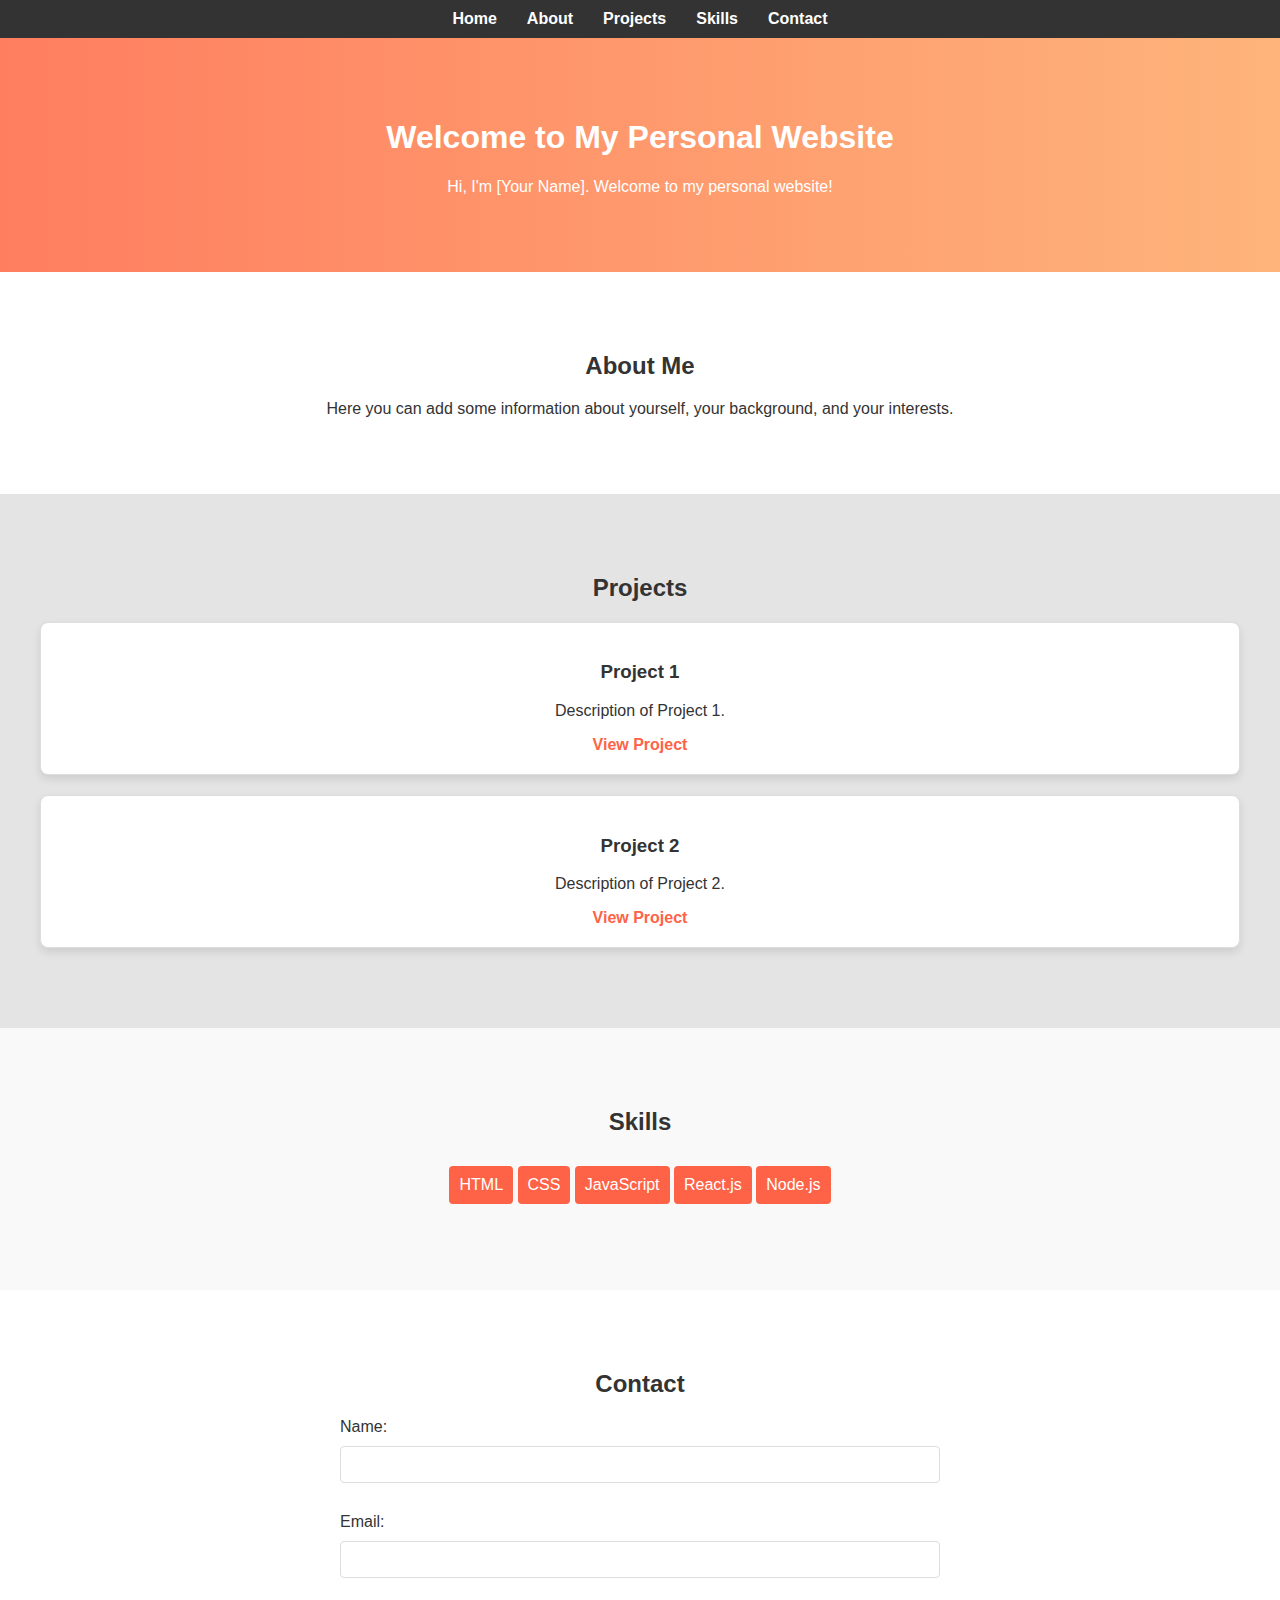
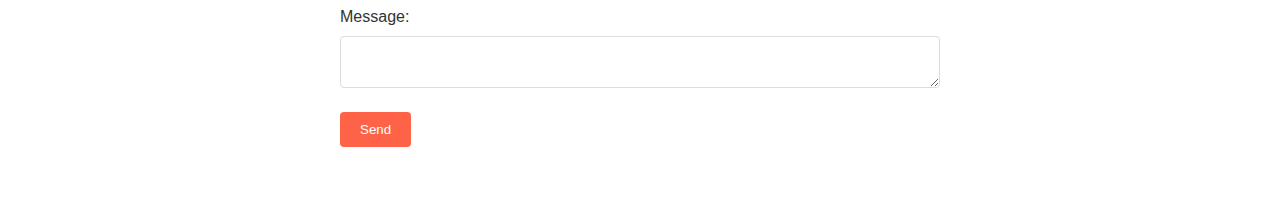
==== index.html @ 75be41a5 "Add files via upload" ====
<!DOCTYPE html>
<html lang="en">
<head>
    <meta charset="UTF-8">
    <meta name="viewport" content="width=device-width, initial-scale=1.0">
    <title>Utkarsha's Personal Webpage</title>
    <link rel="stylesheet" href="styles.css">
</head>
<body>
    <!-- Navigation bar -->
    <header>
        <nav>
            <ul>
                <li><a href="#home">Home</a></li>
                <li><a href="#about">About</a></li>
                <li><a href="#projects">Projects</a></li>
                <li><a href="#skills">Skills</a></li>
                <li><a href="#contact">Contact</a></li>
            </ul>
        </nav>
    </header>

    <!-- Home section -->
    <section id="home">
        <h1>Welcome to My Personal Website</h1>
        <p>Hi, I'm [Your Name]. Welcome to my personal website!</p>
    </section>

    <!-- About Me section -->
    <section id="about">
        <h2>About Me</h2>
        <p>Here you can add some information about yourself, your background, and your interests.</p>
    </section>

    <!-- Projects section -->
    <section id="projects">
        <h2>Projects</h2>
        <div class="project">
            <h3>Project 1</h3>
            <p>Description of Project 1.</p>
            <a href="#">View Project</a>
        </div>
        <div class="project">
            <h3>Project 2</h3>
            <p>Description of Project 2.</p>
            <a href="#">View Project</a>
        </div>
    </section>

    <!-- Skills section -->
    <section id="skills">
        <h2>Skills</h2>
        <ul>
            <li>HTML</li>
            <li>CSS</li>
            <li>JavaScript</li>
            <li>React.js</li>
            <li>Node.js</li>
        </ul>
    </section>

    <!-- Contact form section -->
    <section id="contact">
        <h2>Contact</h2>
        <form id="contact-form">
            <label for="name">Name:</label>
            <input type="text" id="name" name="name" required>
            <label for="email">Email:</label>
            <input type="email" id="email" name="email" required>
            <label for="message">Message:</label>
            <textarea id="message" name="message" required></textarea>
            <button type="submit">Send</button>
---- styles.css ----
body {
    font-family: Arial, sans-serif;
    margin: 0;
    padding: 0;
    background-color: #f9f9f9;
    color: #333;
}

header {
    background-color: #333;
    color: #fff;
    padding: 10px 0;
    position: sticky;
    top: 0;
    z-index: 1000;
}

nav ul {
    list-style-type: none;
    margin: 0;
    padding: 0;
    display: flex;
    justify-content: center;
}

nav ul li {
    margin: 0 15px;
}

nav ul li a {
    color: #fff;
    text-decoration: none;
    font-weight: bold;
    transition: color 0.3s ease;
}

nav ul li a:hover {
    color: #ff6347; /* Tomato color */
}

section {
    padding: 60px 20px;
    text-align: center;
}

#home {
    background: linear-gradient(to right, #ff7e5f, #feb47b); /* Sunset gradient */
    color: #fff;
}

#about {
    background: #fff;
}

#projects {
    background: #e4e4e4;
}

.project {
    background: #fff;
    border: 1px solid #ddd;
    border-radius: 8px;
    padding: 20px;
    margin: 20px;
    box-shadow: 0 4px 8px rgba(0, 0, 0, 0.1);
    transition: transform 0.3s ease;
}

.project:hover {
    transform: translateY(-10px);
}

.project h3 {
    color: #333;
}

.project a {
    color: #ff6347; /* Tomato color */
    text-decoration: none;
    font-weight: bold;
}

.project a:hover {
    text-decoration: underline;
}

#skills {
    background: #f9f9f9;
}

#skills ul {
    list-style-type: none;
    padding: 0;
}

#skills ul li {
    background: #ff6347; /* Tomato color */
    color: #fff;
    margin: 10px 0;
    padding: 10px;
    border-radius: 4px;
    display: inline-block;
}

#contact {
    background: #fff;
}

#contact-form {
    max-width: 600px;
    margin: 0 auto;
    text-align: left;
}

#contact-form label {
    display: block;
    margin: 10px 0 5px;
}

#contact-form input,
#contact-form textarea {
    width: 100%;
    padding: 10px;
    margin: 5px 0 20px;
    border: 1px solid #ddd;
    border-radius: 4px;
    box-sizing: border-box;
}

#contact-form button {
    background: #ff6347; /* Tomato color */
    color: #fff;
    padding: 10px 20px;
    border: none;
    border-radius: 4px;
    cursor: pointer;
    transition: background 0.3s ease;
}

#contact-form button:hover {
    background: #ff4500; /* Darker tomato color */
}

footer {
    background-color: #333;
    color: #fff;
    text-align: center;
    padding: 10px 0;
    position: fixed;
    width: 100%;
    bottom: 0;
}
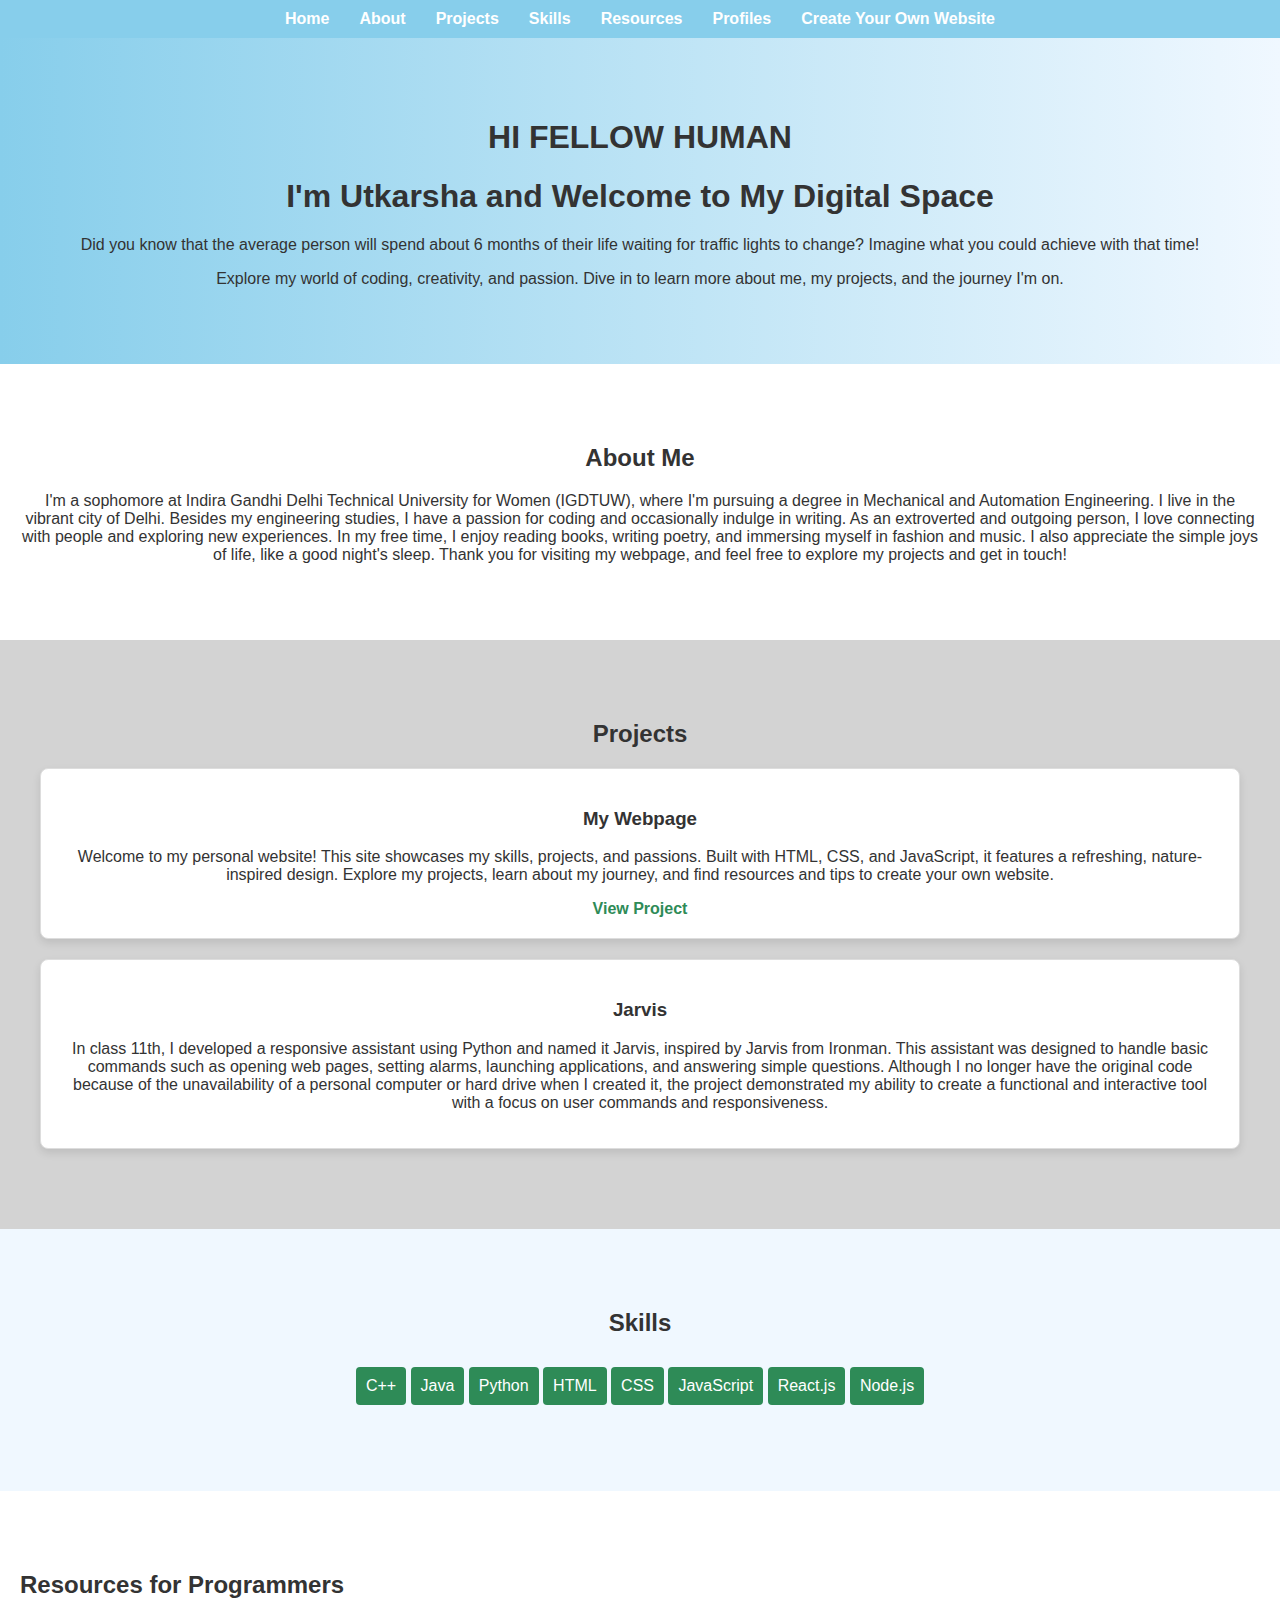
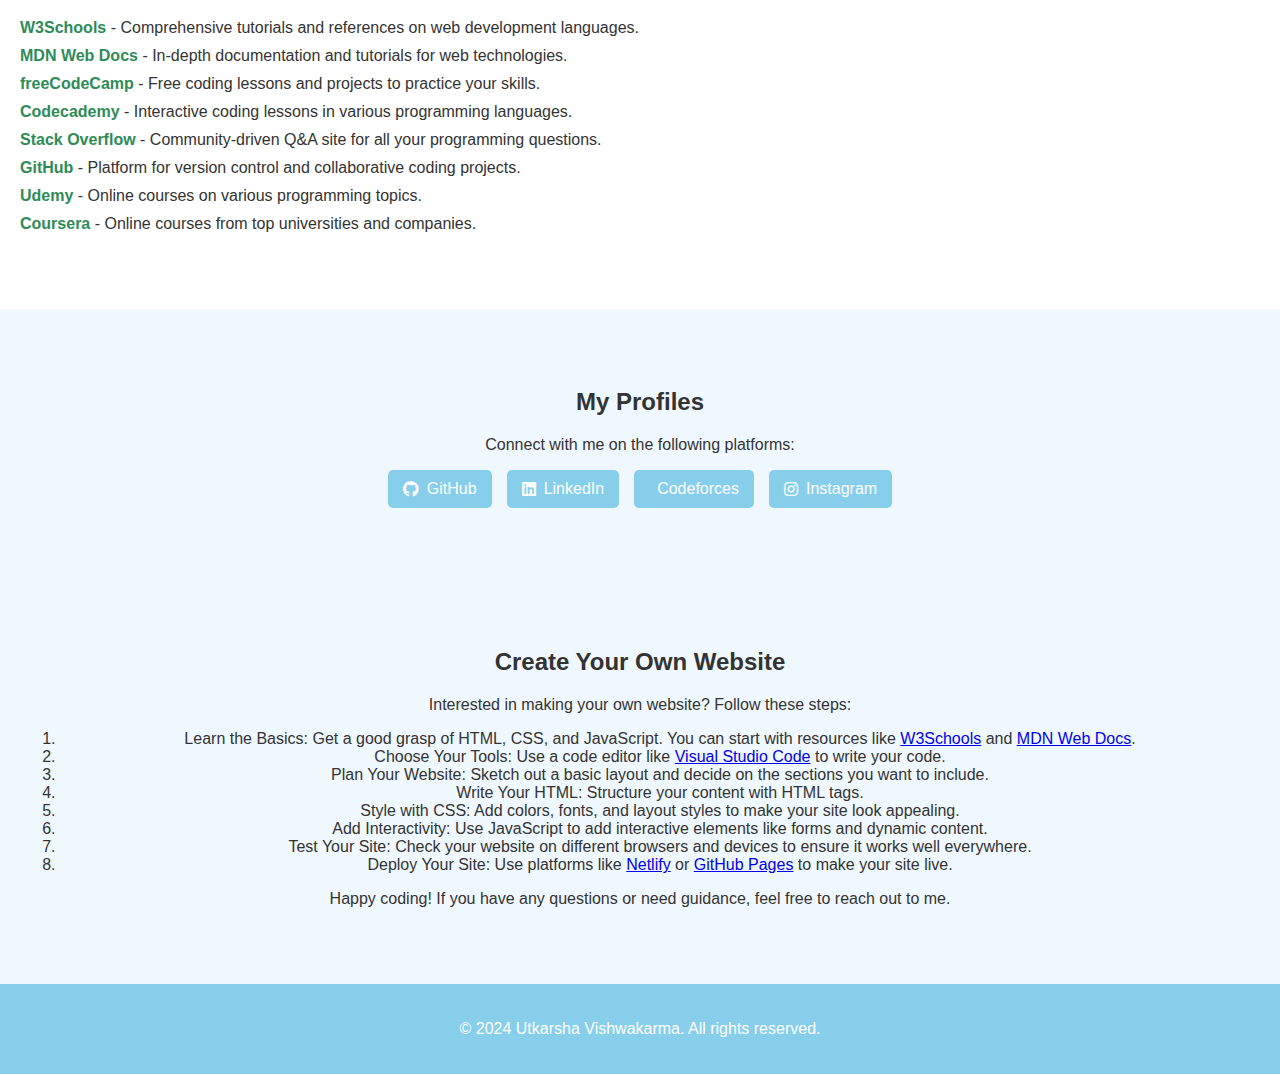
==== commit 8ae9eb02: "Update index.html" ====
--- a/index.html
+++ b/index.html
@@ -3,11 +3,13 @@
 <head>
     <meta charset="UTF-8">
     <meta name="viewport" content="width=device-width, initial-scale=1.0">
-    <title>Utkarsha's Personal Webpage</title>
+    <meta name="description" content="Utkarsha's personal website showcasing skills, projects, and passions.">
+    <meta name="keywords" content="Utkarsha, personal website, coding, projects, skills">
+    <title>My Personal Website</title>
     <link rel="stylesheet" href="styles.css">
+    <link rel="stylesheet" href="https://cdnjs.cloudflare.com/ajax/libs/font-awesome/6.0.0-beta3/css/all.min.css">
 </head>
 <body>
-    <!-- Navigation bar -->
     <header>
         <nav>
             <ul>
@@ -15,42 +17,48 @@
                 <li><a href="#about">About</a></li>
                 <li><a href="#projects">Projects</a></li>
                 <li><a href="#skills">Skills</a></li>
+                <li><a href="#resources">Resources</a></li>
+                <li><a href="#profiles">Profiles</a></li>
+                <li><a href="#create">Create Your Own Website</a></li>
+                <!--
                 <li><a href="#contact">Contact</a></li>
+                -->
             </ul>
         </nav>
     </header>
 
-    <!-- Home section -->
+
     <section id="home">
-        <h1>Welcome to My Personal Website</h1>
-        <p>Hi, I'm [Your Name]. Welcome to my personal website!</p>
+        <h1>HI FELLOW HUMAN</h1>
+        <h1>I'm Utkarsha and Welcome to My Digital Space</h1>
+        <p>Did you know that the average person will spend about 6 months of their life waiting for traffic lights to change? Imagine what you could achieve with that time!</p>
+        <p>Explore my world of coding, creativity, and passion. Dive in to learn more about me, my projects, and the journey I'm on.</p>
     </section>
 
-    <!-- About Me section -->
     <section id="about">
         <h2>About Me</h2>
-        <p>Here you can add some information about yourself, your background, and your interests.</p>
+        <p>I'm a sophomore at Indira Gandhi Delhi Technical University for Women (IGDTUW), where I'm pursuing a degree in Mechanical and Automation Engineering. I live in the vibrant city of Delhi. Besides my engineering studies, I have a passion for coding and occasionally indulge in writing. As an extroverted and outgoing person, I love connecting with people and exploring new experiences. In my free time, I enjoy reading books, writing poetry, and immersing myself in fashion and music. I also appreciate the simple joys of life, like a good night's sleep. Thank you for visiting my webpage, and feel free to explore my projects and get in touch!</p>
     </section>
 
-    <!-- Projects section -->
     <section id="projects">
         <h2>Projects</h2>
         <div class="project">
-            <h3>Project 1</h3>
-            <p>Description of Project 1.</p>
-            <a href="#">View Project</a>
+            <h3>My Webpage</h3>
+            <p>Welcome to my personal website! This site showcases my skills, projects, and passions. Built with HTML, CSS, and JavaScript, it features a refreshing, nature-inspired design. Explore my projects, learn about my journey, and find resources and tips to create your own website.</p>
+            <a href="https://example.com/your-project" target="_blank" class="view-project-button">View Project</a>
         </div>
         <div class="project">
-            <h3>Project 2</h3>
-            <p>Description of Project 2.</p>
-            <a href="#">View Project</a>
+            <h3>Jarvis</h3>
+            <p>In class 11th, I developed a responsive assistant using Python and named it Jarvis, inspired by Jarvis from Ironman. This assistant was designed to handle basic commands such as opening web pages, setting alarms, launching applications, and answering simple questions. Although I no longer have the original code because of the unavailability of a personal computer or hard drive when I created it, the project demonstrated my ability to create a functional and interactive tool with a focus on user commands and responsiveness.</p>
         </div>
     </section>
 
-    <!-- Skills section -->
     <section id="skills">
         <h2>Skills</h2>
         <ul>
+            <li>C++</li>
+            <li>Java</li>
+            <li>Python</li>
             <li>HTML</li>
             <li>CSS</li>
             <li>JavaScript</li>
@@ -59,10 +67,59 @@
         </ul>
     </section>
 
-    <!-- Contact form section -->
+    <section id="resources">
+        <h2>Resources for Programmers</h2>
+        <ul>
+            <li><a href="https://www.w3schools.com/" target="_blank">W3Schools</a> - Comprehensive tutorials and references on web development languages.</li>
+            <li><a href="https://developer.mozilla.org/en-US/" target="_blank">MDN Web Docs</a> - In-depth documentation and tutorials for web technologies.</li>
+            <li><a href="https://www.freecodecamp.org/" target="_blank">freeCodeCamp</a> - Free coding lessons and projects to practice your skills.</li>
+            <li><a href="https://www.codecademy.com/" target="_blank">Codecademy</a> - Interactive coding lessons in various programming languages.</li>
+            <li><a href="https://stackoverflow.com/" target="_blank">Stack Overflow</a> - Community-driven Q&A site for all your programming questions.</li>
+            <li><a href="https://github.com/" target="_blank">GitHub</a> - Platform for version control and collaborative coding projects.</li>
+            <li><a href="https://www.udemy.com/" target="_blank">Udemy</a> - Online courses on various programming topics.</li>
+            <li><a href="https://www.coursera.org/" target="_blank">Coursera</a> - Online courses from top universities and companies.</li>
+        </ul>
+    </section>
+
+    <section id="profiles">
+        <h2>My Profiles</h2>
+        <p>Connect with me on the following platforms:</p>
+        <div class="social-buttons">
+            <a href="https://github.com/utkarsha032" target="_blank" class="social-button">
+                <i class="fab fa-github"></i> GitHub
+            </a>
+            <a href="https://www.linkedin.com/in/utkarsha-vishwakarma-818920285/" target="_blank" class="social-button">
+                <i class="fab fa-linkedin"></i> LinkedIn
+            </a>
+            <a href="https://codeforces.com/profile/utkarsha200317" target="_blank" class="social-button">
+                <i class="fab fa-codeforces"></i> Codeforces
+            </a>
+            <a href="https://www.instagram.com/yuviiiie/" target="_blank" class="social-button">
+                <i class="fab fa-instagram"></i> Instagram
+            </a>
+        </div>
+    </section>
+    
+    <section id="create">
+        <h2>Create Your Own Website</h2>
+        <p>Interested in making your own website? Follow these steps:</p>
+        <ol>
+            <li>Learn the Basics: Get a good grasp of HTML, CSS, and JavaScript. You can start with resources like <a href="https://www.w3schools.com/" target="_blank">W3Schools</a> and <a href="https://developer.mozilla.org/en-US/" target="_blank">MDN Web Docs</a>.</li>
+            <li>Choose Your Tools: Use a code editor like <a href="https://code.visualstudio.com/" target="_blank">Visual Studio Code</a> to write your code.</li>
+            <li>Plan Your Website: Sketch out a basic layout and decide on the sections you want to include.</li>
+            <li>Write Your HTML: Structure your content with HTML tags.</li>
+            <li>Style with CSS: Add colors, fonts, and layout styles to make your site look appealing.</li>
+            <li>Add Interactivity: Use JavaScript to add interactive elements like forms and dynamic content.</li>
+            <li>Test Your Site: Check your website on different browsers and devices to ensure it works well everywhere.</li>
+            <li>Deploy Your Site: Use platforms like <a href="https://www.netlify.com/" target="_blank">Netlify</a> or <a href="https://pages.github.com/" target="_blank">GitHub Pages</a> to make your site live.</li>
+        </ol>
+        <p>Happy coding! If you have any questions or need guidance, feel free to reach out to me.</p>
+    </section>
+
+    <!--
     <section id="contact">
         <h2>Contact</h2>
-        <form id="contact-form">
+        <form id="contact-form" action="YOUR_SERVER_ENDPOINT" method="POST">
             <label for="name">Name:</label>
             <input type="text" id="name" name="name" required>
             <label for="email">Email:</label>
@@ -70,4 +127,23 @@
             <label for="message">Message:</label>
             <textarea id="message" name="message" required></textarea>
             <button type="submit">Send</button>
-       
+        </form>
+    </section>
+   -->
+
+    <!-- Existing content -->
+
+    <!-- Floating doodles -->
+    <div class="doodle"></div>
+    <div class="doodle"></div>
+    <div class="doodle"></div>
+
+    <!-- Existing content -->
+
+    <footer>
+        <p>&copy; 2024 Utkarsha Vishwakarma. All rights reserved.</p>
+    </footer>
+
+    <script src="script.js"></script>
+</body>
+</html>
--- a/styles.css
+++ b/styles.css
@@ -2,12 +2,12 @@
     font-family: Arial, sans-serif;
     margin: 0;
     padding: 0;
-    background-color: #f9f9f9;
-    color: #333;
+    background-color: #F0F8FF; /* Cloud White */
+    color: #333; /* Default text color */
 }
 
 header {
-    background-color: #333;
+    background-color: #87CEEB; /* Sky Blue */
     color: #fff;
     padding: 10px 0;
     position: sticky;
@@ -35,7 +35,7 @@
 }
 
 nav ul li a:hover {
-    color: #ff6347; /* Tomato color */
+    color: #FFB6C1; /* Sunset Pink */
 }
 
 section {
@@ -44,8 +44,8 @@
 }
 
 #home {
-    background: linear-gradient(to right, #ff7e5f, #feb47b); /* Sunset gradient */
-    color: #fff;
+    background: linear-gradient(to right, #87CEEB, #F0F8FF); /* Sky Blue to Cloud White gradient */
+    color: #333;
 }
 
 #about {
@@ -53,7 +53,7 @@
 }
 
 #projects {
-    background: #e4e4e4;
+    background: #D3D3D3; /* Soft Gray */
 }
 
 .project {
@@ -75,7 +75,7 @@
 }
 
 .project a {
-    color: #ff6347; /* Tomato color */
+    color: #2E8B57; /* Seafoam Green */
     text-decoration: none;
     font-weight: bold;
 }
@@ -85,7 +85,7 @@
 }
 
 #skills {
-    background: #f9f9f9;
+    background: #F0F8FF; /* Cloud White */
 }
 
 #skills ul {
@@ -94,7 +94,7 @@
 }
 
 #skills ul li {
-    background: #ff6347; /* Tomato color */
+    background: #2E8B57; /* Seafoam Green */
     color: #fff;
     margin: 10px 0;
     padding: 10px;
@@ -102,13 +102,69 @@
     display: inline-block;
 }
 
+#resources {
+    background: #fff;
+    text-align: left;
+}
+
+#resources ul {
+    list-style-type: none;
+    padding: 0;
+}
+
+#resources ul li {
+    margin: 10px 0;
+}
+
+#resources ul li a {
+    color: #2E8B57; /* Seafoam Green */
+    text-decoration: none;
+    font-weight: bold;
+}
+
+#resources ul li a:hover {
+    text-decoration: underline;
+}
+
+#profiles {
+    background: #F0F8FF; /* Cloud White */
+}
+
+.social-buttons {
+    display: flex;
+    justify-content: center;
+    gap: 15px;
+}
+
+.social-button {
+    display: flex;
+    align-items: center;
+    background-color: #87CEEB; /* Sky Blue */
+    color: #fff;
+    padding: 10px 15px;
+    border-radius: 5px;
+    text-decoration: none;
+    font-size: 16px;
+    transition: background-color 0.3s ease, transform 0.3s ease;
+}
+
+.social-button i {
+    margin-right: 8px;
+}
+
+.social-button:hover {
+    background-color: #FFB6C1; /* Sunset Pink */
+    transform: scale(1.05);
+}
+
 #contact {
-    background: #fff;
+    background: #D3D3D3; /* Soft Gray */
+    padding: 40px 20px;
+    text-align: center;
 }
 
 #contact-form {
-    max-width: 600px;
-    margin: 0 auto;
+    display: inline-block;
     text-align: left;
 }
 
@@ -121,32 +177,29 @@
 #contact-form textarea {
     width: 100%;
     padding: 10px;
-    margin: 5px 0 20px;
+    margin-bottom: 10px;
     border: 1px solid #ddd;
     border-radius: 4px;
-    box-sizing: border-box;
 }
 
 #contact-form button {
-    background: #ff6347; /* Tomato color */
+    background: #2E8B57; /* Seafoam Green */
     color: #fff;
     padding: 10px 20px;
     border: none;
     border-radius: 4px;
     cursor: pointer;
-    transition: background 0.3s ease;
+    font-weight: bold;
 }
 
 #contact-form button:hover {
-    background: #ff4500; /* Darker tomato color */
+    background: #1e6f46; /* Darker Seafoam Green */
 }
 
 footer {
-    background-color: #333;
-    color: #fff;
+    background: #87CEEB; /* Sky Blue */
+    color: #fff;
+    padding: 20px;
     text-align: center;
-    padding: 10px 0;
-    position: fixed;
-    width: 100%;
-    bottom: 0;
-}
+}
+
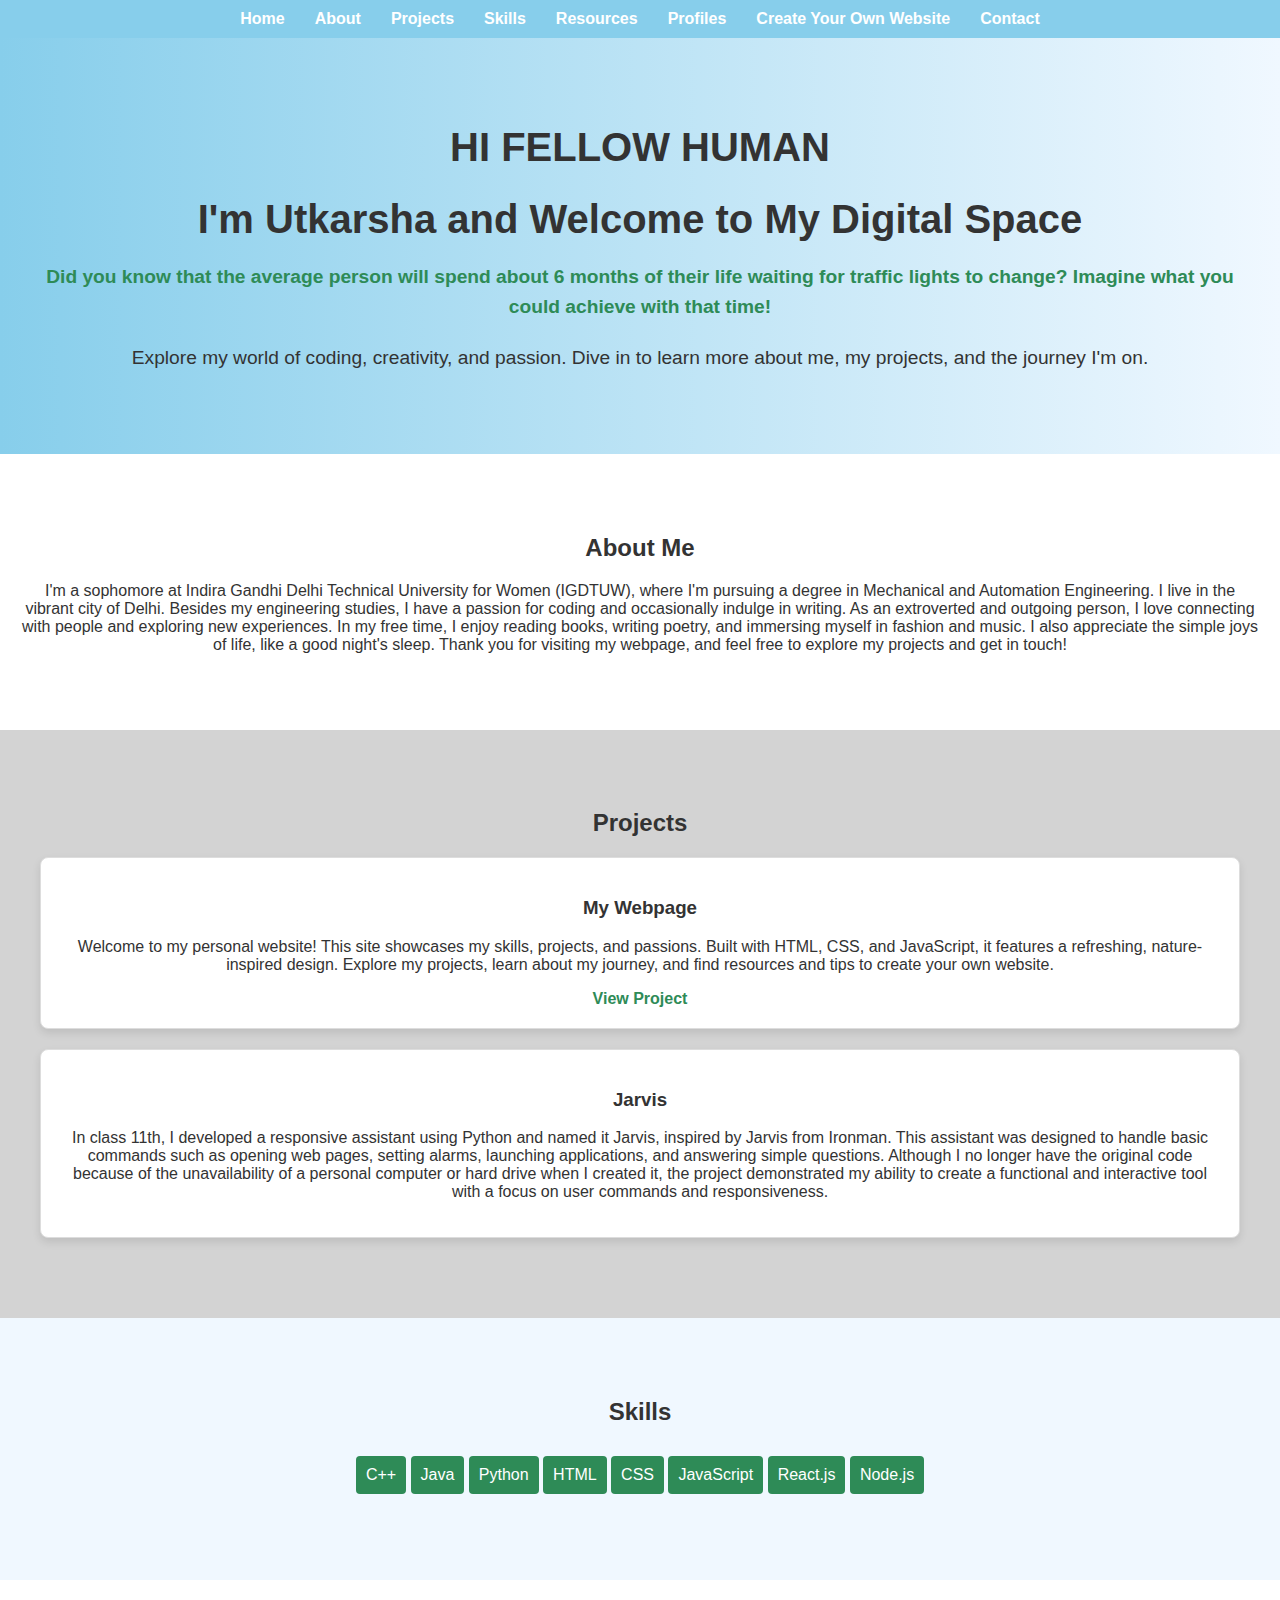
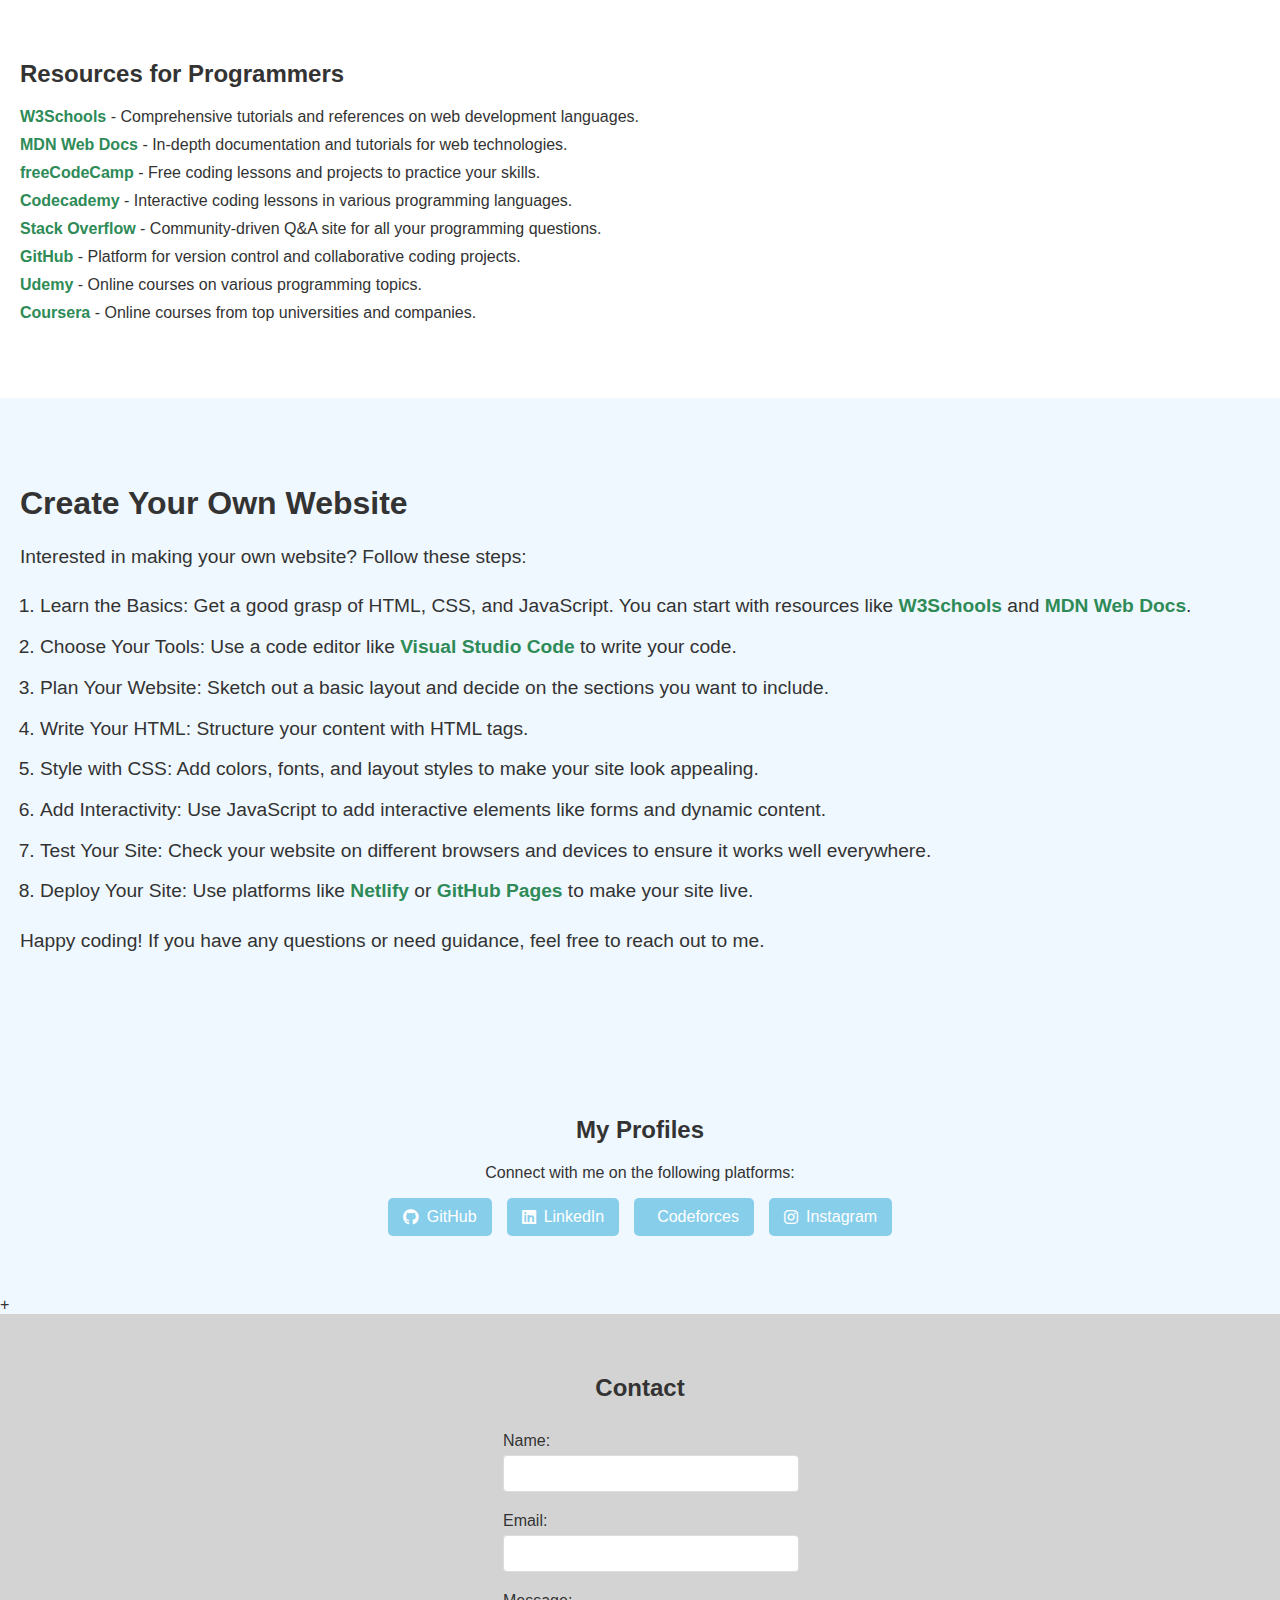
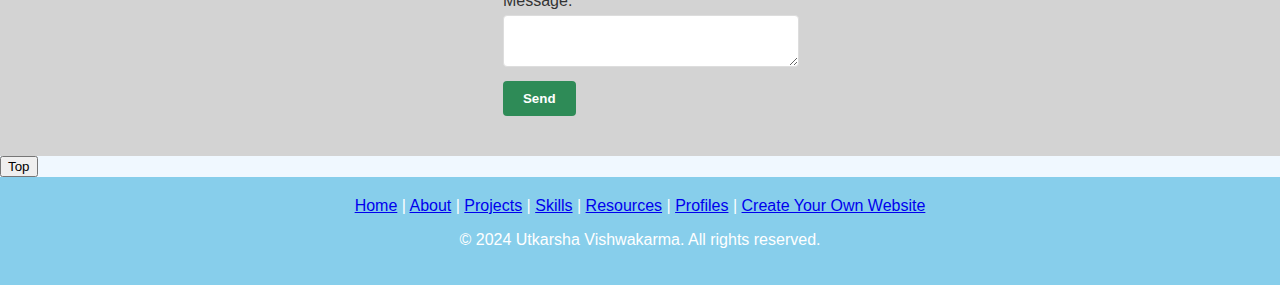
==== commit 37bf95fd: "Update index.html" ====
--- a/index.html
+++ b/index.html
@@ -20,9 +20,7 @@
                 <li><a href="#resources">Resources</a></li>
                 <li><a href="#profiles">Profiles</a></li>
                 <li><a href="#create">Create Your Own Website</a></li>
-                <!--
                 <li><a href="#contact">Contact</a></li>
-                -->
             </ul>
         </nav>
     </header>
@@ -80,8 +78,24 @@
             <li><a href="https://www.coursera.org/" target="_blank">Coursera</a> - Online courses from top universities and companies.</li>
         </ul>
     </section>
+    
+    <section id="create">
+        <h2>Create Your Own Website</h2>
+        <p>Interested in making your own website? Follow these steps:</p>
+        <ol>
+            <li>Learn the Basics: Get a good grasp of HTML, CSS, and JavaScript. You can start with resources like <a href="https://www.w3schools.com/" target="_blank">W3Schools</a> and <a href="https://developer.mozilla.org/en-US/" target="_blank">MDN Web Docs</a>.</li>
+            <li>Choose Your Tools: Use a code editor like <a href="https://code.visualstudio.com/" target="_blank">Visual Studio Code</a> to write your code.</li>
+            <li>Plan Your Website: Sketch out a basic layout and decide on the sections you want to include.</li>
+            <li>Write Your HTML: Structure your content with HTML tags.</li>
+            <li>Style with CSS: Add colors, fonts, and layout styles to make your site look appealing.</li>
+            <li>Add Interactivity: Use JavaScript to add interactive elements like forms and dynamic content.</li>
+            <li>Test Your Site: Check your website on different browsers and devices to ensure it works well everywhere.</li>
+            <li>Deploy Your Site: Use platforms like <a href="https://www.netlify.com/" target="_blank">Netlify</a> or <a href="https://pages.github.com/" target="_blank">GitHub Pages</a> to make your site live.</li>
+        </ol>
+        <p>Happy coding! If you have any questions or need guidance, feel free to reach out to me.</p>
+    </section>
 
-    <section id="profiles">
+     <section id="profiles">
         <h2>My Profiles</h2>
         <p>Connect with me on the following platforms:</p>
         <div class="social-buttons">
@@ -99,24 +113,8 @@
             </a>
         </div>
     </section>
-    
-    <section id="create">
-        <h2>Create Your Own Website</h2>
-        <p>Interested in making your own website? Follow these steps:</p>
-        <ol>
-            <li>Learn the Basics: Get a good grasp of HTML, CSS, and JavaScript. You can start with resources like <a href="https://www.w3schools.com/" target="_blank">W3Schools</a> and <a href="https://developer.mozilla.org/en-US/" target="_blank">MDN Web Docs</a>.</li>
-            <li>Choose Your Tools: Use a code editor like <a href="https://code.visualstudio.com/" target="_blank">Visual Studio Code</a> to write your code.</li>
-            <li>Plan Your Website: Sketch out a basic layout and decide on the sections you want to include.</li>
-            <li>Write Your HTML: Structure your content with HTML tags.</li>
-            <li>Style with CSS: Add colors, fonts, and layout styles to make your site look appealing.</li>
-            <li>Add Interactivity: Use JavaScript to add interactive elements like forms and dynamic content.</li>
-            <li>Test Your Site: Check your website on different browsers and devices to ensure it works well everywhere.</li>
-            <li>Deploy Your Site: Use platforms like <a href="https://www.netlify.com/" target="_blank">Netlify</a> or <a href="https://pages.github.com/" target="_blank">GitHub Pages</a> to make your site live.</li>
-        </ol>
-        <p>Happy coding! If you have any questions or need guidance, feel free to reach out to me.</p>
-    </section>
 
-    <!--
+    +
     <section id="contact">
         <h2>Contact</h2>
         <form id="contact-form" action="YOUR_SERVER_ENDPOINT" method="POST">
@@ -129,7 +127,30 @@
             <button type="submit">Send</button>
         </form>
     </section>
-   -->
+
+    <button onclick="topFunction()" id="topBtn" title="Go to top">Top</button>
+<script>
+//Get the button
+var mybutton = document.getElementById("topBtn");
+
+// When the user scrolls down 20px from the top of the document, show the button
+window.onscroll = function() {scrollFunction()};
+
+function scrollFunction() {
+  if (document.body.scrollTop > 20 || document.documentElement.scrollTop > 20) {
+    mybutton.style.display = "block";
+  } else {
+    mybutton.style.display = "none";
+  }
+}
+
+// When the user clicks on the button, scroll to the top of the document
+function topFunction() {
+  document.body.scrollTop = 0;
+  document.documentElement.scrollTop = 0;
+}
+</script>
+
 
     <!-- Existing content -->
 
@@ -141,8 +162,17 @@
     <!-- Existing content -->
 
     <footer>
-        <p>&copy; 2024 Utkarsha Vishwakarma. All rights reserved.</p>
-    </footer>
+    <div class="footer-links">
+        <a href="#home">Home</a> |
+        <a href="#about">About</a> |
+        <a href="#projects">Projects</a> |
+        <a href="#skills">Skills</a> |
+        <a href="#resources">Resources</a> |
+        <a href="#profiles">Profiles</a> |
+        <a href="#create">Create Your Own Website</a>
+    </div>
+    <p>&copy; 2024 Utkarsha Vishwakarma. All rights reserved.</p>
+</footer>
 
     <script src="script.js"></script>
 </body>
--- a/styles.css
+++ b/styles.css
@@ -45,7 +45,25 @@
 
 #home {
     background: linear-gradient(to right, #87CEEB, #F0F8FF); /* Sky Blue to Cloud White gradient */
-    color: #333;
+    color: #333; /* Text color */
+    padding: 60px 20px; /* Adjusted padding */
+    text-align: center; /* Center-align text */
+}
+
+#home h1 {
+    font-size: 2.5em; /* Larger font size for the main heading */
+    margin-bottom: 20px; /* Space below the heading */
+}
+
+#home p {
+    font-size: 1.2em; /* Slightly larger font size for readability */
+    line-height: 1.6; /* Improved line spacing for readability */
+    margin: 20px 0; /* Space above and below paragraphs */
+}
+
+#home p:first-of-type {
+    font-weight: bold; /* Make the fascinating fact stand out */
+    color: #2E8B57; /* Seafoam Green for emphasis */
 }
 
 #about {
@@ -196,6 +214,44 @@
     background: #1e6f46; /* Darker Seafoam Green */
 }
 
+/* Styles for the Create Your Own Website section */
+#create {
+    background-color: #F0F8FF; /* Cloud White */
+    padding: 60px 20px; /* Adjust the padding as needed */
+    text-align: left; /* Align text to the left */
+}
+
+#create h2 {
+    font-size: 2em; /* Adjust the font size of the heading */
+    margin-bottom: 20px; /* Space below the heading */
+    color: #333; /* Text color */
+}
+
+#create p,
+#create ol {
+    font-size: 1.2em; /* Adjust the font size for readability */
+    line-height: 1.6; /* Improved line spacing for readability */
+    color: #333; /* Text color */
+}
+
+#create ol {
+    padding-left: 20px; /* Add padding to the left for the ordered list */
+}
+
+#create ol li {
+    margin-bottom: 10px; /* Space between list items */
+}
+
+#create a {
+    color: #2E8B57; /* Seafoam Green for links */
+    text-decoration: none; /* Remove underline from links */
+    font-weight: bold; /* Bold text for links */
+}
+
+#create a:hover {
+    text-decoration: underline; /* Underline on hover */
+}
+
 footer {
     background: #87CEEB; /* Sky Blue */
     color: #fff;
@@ -203,3 +259,4 @@
     text-align: center;
 }
 
+
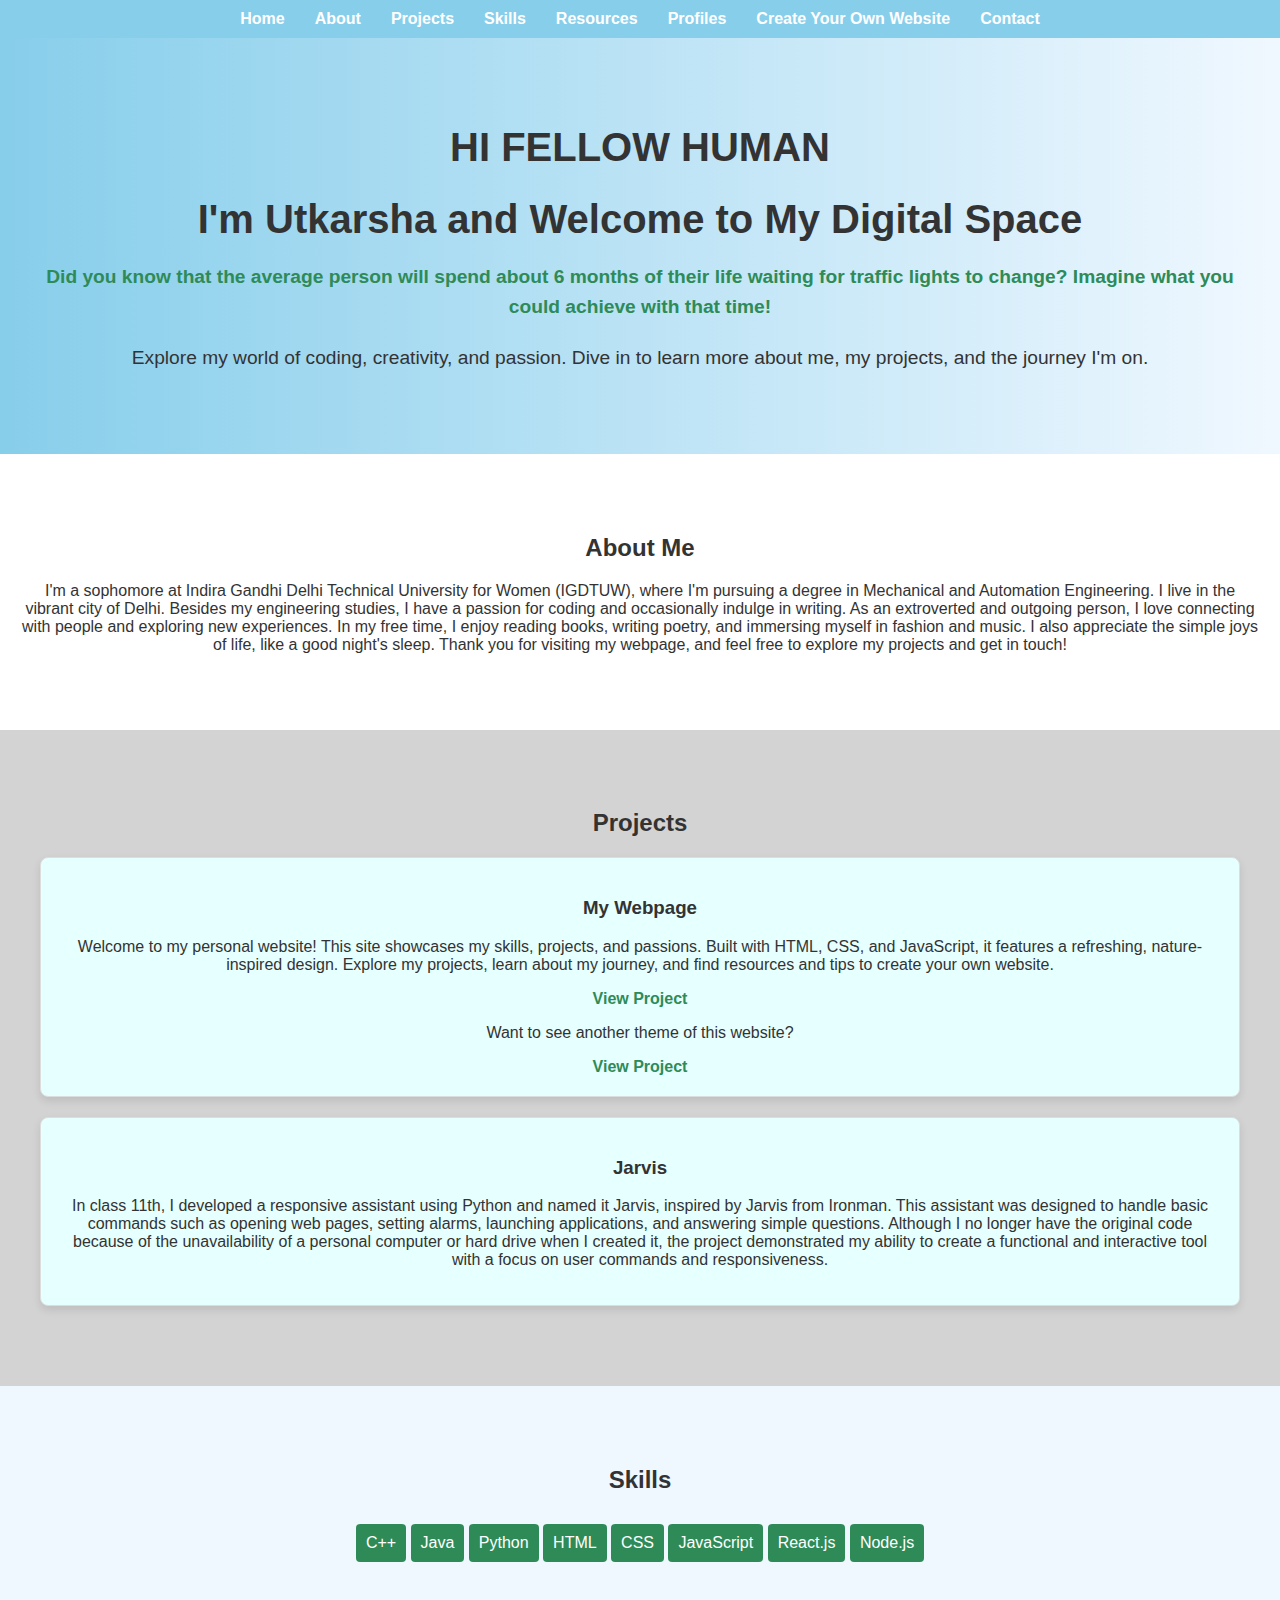
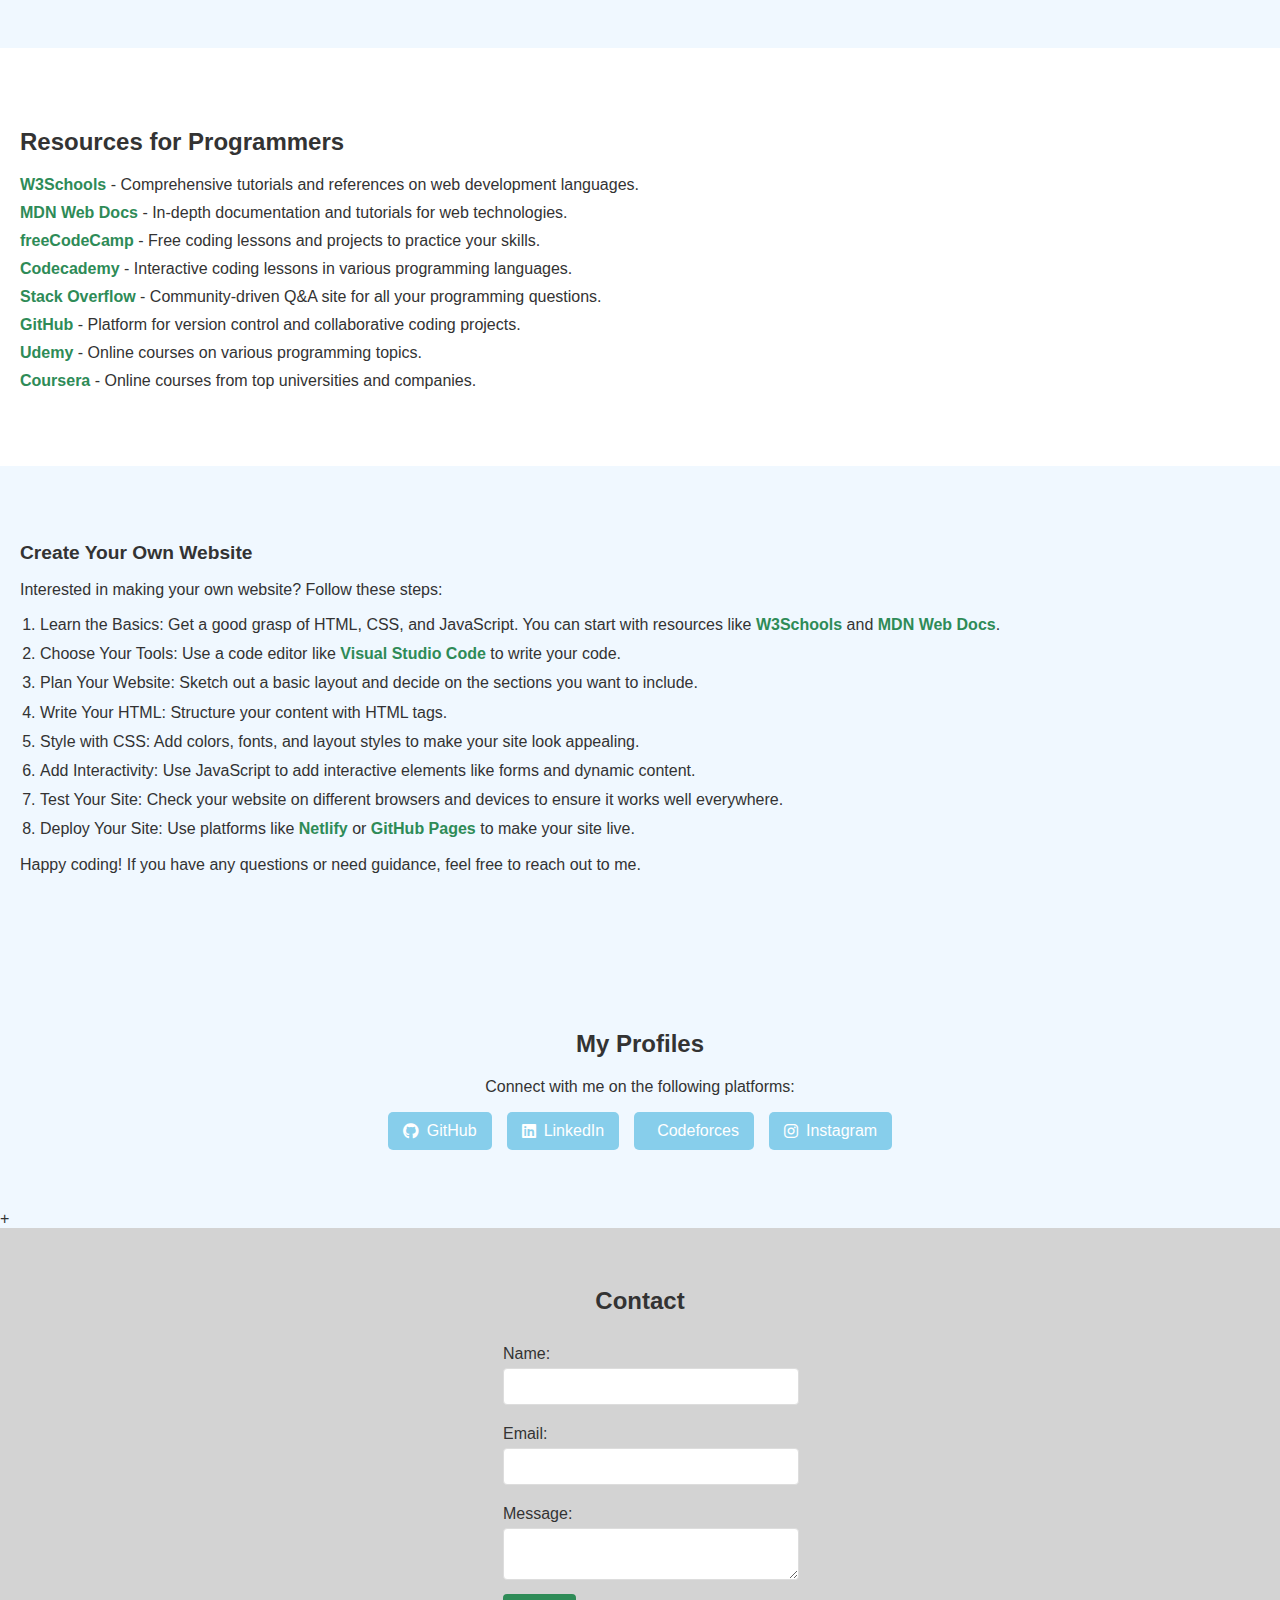
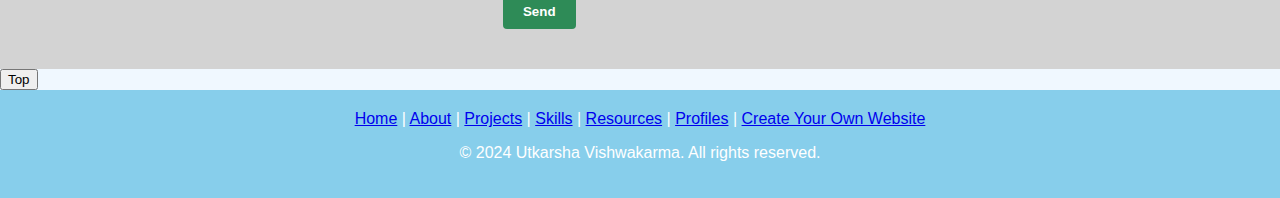
==== commit 358e89c9: "Update index.html" ====
--- a/index.html
+++ b/index.html
@@ -43,7 +43,9 @@
         <div class="project">
             <h3>My Webpage</h3>
             <p>Welcome to my personal website! This site showcases my skills, projects, and passions. Built with HTML, CSS, and JavaScript, it features a refreshing, nature-inspired design. Explore my projects, learn about my journey, and find resources and tips to create your own website.</p>
-            <a href="https://example.com/your-project" target="_blank" class="view-project-button">View Project</a>
+            <a href="https://github.com/utkarsha032/AboutMe/" target="_blank" class="view-project-button">View Project</a>
+            <p>Want to see another theme of this website?</p>
+             <a href="https://github.com/utkarsha032/My-Webpage" target="_blank" class="view-project-button">View Project</a>
         </div>
         <div class="project">
             <h3>Jarvis</h3>
--- a/styles.css
+++ b/styles.css
@@ -75,7 +75,7 @@
 }
 
 .project {
-    background: #fff;
+    background: #e6ffff;
     border: 1px solid #ddd;
     border-radius: 8px;
     padding: 20px;
@@ -222,15 +222,15 @@
 }
 
 #create h2 {
-    font-size: 2em; /* Adjust the font size of the heading */
-    margin-bottom: 20px; /* Space below the heading */
+    font-size: 1.2em; /* Adjust the font size of the heading */
+    margin-bottom: 10px; /* Space below the heading */
     color: #333; /* Text color */
 }
 
 #create p,
 #create ol {
-    font-size: 1.2em; /* Adjust the font size for readability */
-    line-height: 1.6; /* Improved line spacing for readability */
+    font-size: 1em; /* Adjust the font size for readability */
+    line-height: 1.2; /* Improved line spacing for readability */
     color: #333; /* Text color */
 }
 
